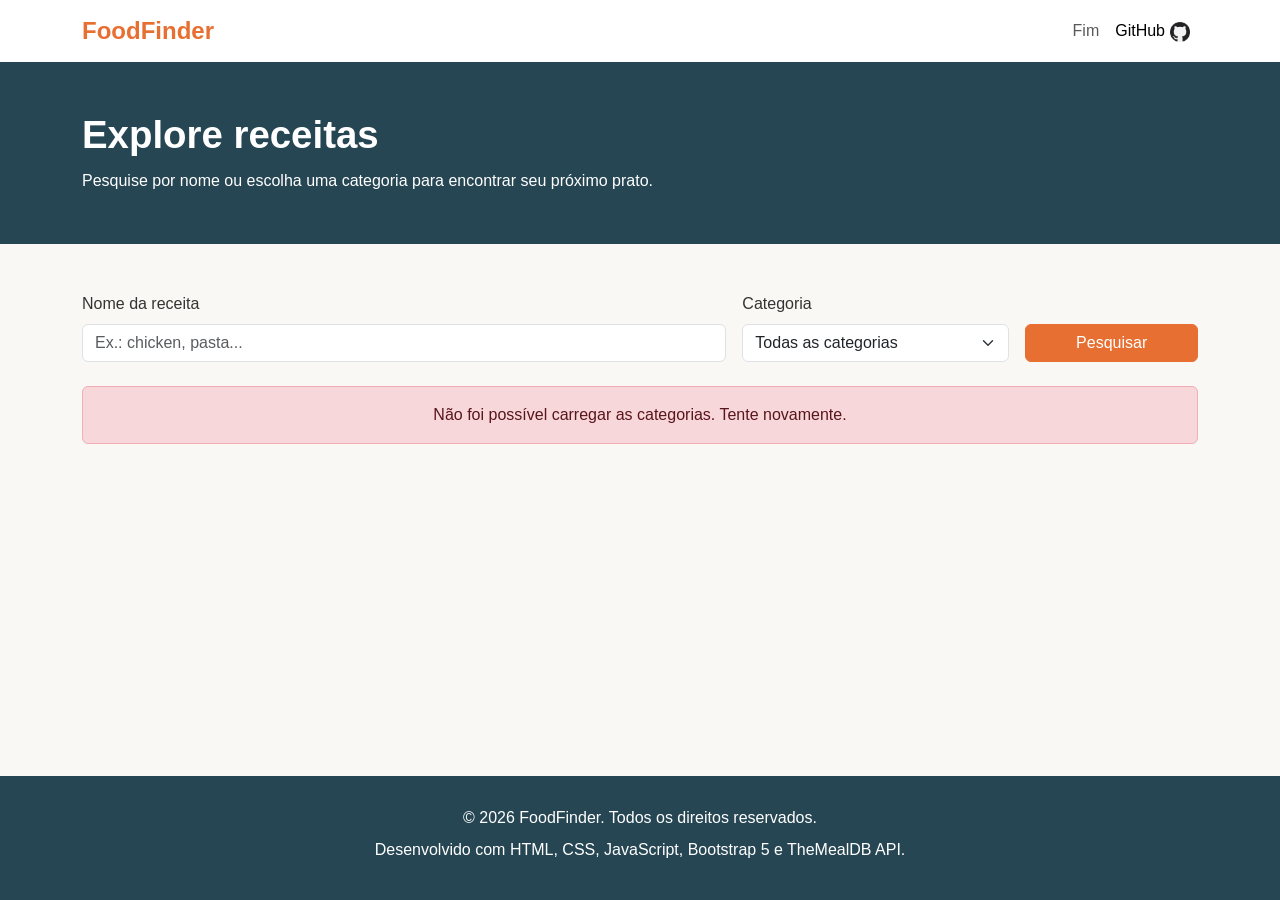
==== pages/explore.html @ 5e5bce20 "feat: Funcionamento Basico" ====
<!DOCTYPE html>
<html lang="pt-BR">
<head>
    <meta charset="UTF-8">
    <meta name="viewport" content="width=device-width, initial-scale=1.0">
    <meta name="description" content="Explore receitas e encontre seu próximo prato favorito no FoodFinder.">
    <title>Explorar receitas | FoodFinder</title>
    <link href="https://cdn.jsdelivr.net/npm/bootstrap@5.3.3/dist/css/bootstrap.min.css" rel="stylesheet">
    <link rel="stylesheet" href="../css/style.css">
    <link rel="stylesheet" href="../css/pages/explore.css">
</head>
<body>
    <header>
        <nav class="navbar navbar-expand-lg">
            <div class="container">
                <a class="navbar-brand" href="../index.html">FoodFinder</a>
                <button class="navbar-toggler" type="button" data-bs-toggle="collapse" data-bs-target="#navbarMenu" aria-controls="navbarMenu" aria-expanded="false" aria-label="Abrir menu de navegação"><span class="navbar-toggler-icon"></span></button>
                <div class="collapse navbar-collapse" id="navbarMenu">
                    <ul class="navbar-nav ms-auto">
                        <li class="nav-item"><a class="nav-link" href="#fim">Fim</a></li>
                        <li class="nav-item"><a class="nav-link active" aria-current="page" href="https://github.com/yNeop/FoodFinder">GitHub<img src="../assets/icons/github.png" alt="github_logo"></a></li>
                    </ul>
                </div>
            </div>
        </nav>
    </header>
    <main class="flex-grow-1">
        <section class="explore-hero">
            <div class="container">
                <h1>Explore receitas</h1>
                <p>Pesquise por nome ou escolha uma categoria para encontrar seu próximo prato.</p>
            </div>
        </section>
        <section class="py-5">
            <div class="container">
                <form id="exploreSearchForm" class="row g-3 mb-4">
                    <div class="col-12 col-md-7">
                        <label for="exploreSearchInput" class="form-label">Nome da receita</label>
                        <input id="exploreSearchInput" class="form-control" type="search" placeholder="Ex.: chicken, pasta..." required>
                    </div>
                    <div class="col-12 col-md-3">
                        <label for="exploreCategorySelect" class="form-label">Categoria</label>
                        <select id="exploreCategorySelect" class="form-select"><option value="">Todas as categorias</option></select>
                    </div>
                    <div class="col-12 col-md-2 d-flex align-items-end">
                        <button id="exploreSearchButton" class="btn btn-primary w-100" type="submit">Pesquisar</button>
                    </div>
                </form>
                <p id="exploreStatus" class="visually-hidden" role="status" aria-live="polite"></p>
                <div id="exploreRecipes" class="row g-4" aria-live="polite"></div>
            </div>
        </section>
    </main>
    <footer id="fim"><div class="container text-center"><p>&copy; 2026 FoodFinder. Todos os direitos reservados.</p><p>Desenvolvido com HTML, CSS, JavaScript, Bootstrap 5 e TheMealDB API.</p></div></footer>
    <script src="https://cdn.jsdelivr.net/npm/bootstrap@5.3.3/dist/js/bootstrap.bundle.min.js"></script>
    <script type="module" src="../js/modules/explore.js"></script>
</body>
</html>
---- css/style.css ----
:root {
    --color-primary: #e76f32;
    --color-primary-hover: #c85b25;
    --color-secondary: #264653;
    --color-background: #faf8f5;
    --color-text: #333333;
    --color-white: #ffffff;
}

* {
    box-sizing: border-box;
}

html {
    scroll-behavior: smooth;
}

body {
    min-height: 100vh;
    display: flex;
    flex-direction: column;
    margin: 0;
    overflow-x: hidden;
    background-color: var(--color-background);
    color: var(--color-text);
    font-family: Arial, sans-serif;
}

main {
    flex: 1 0 auto;
    min-width: 0;
}

img {
    max-width: 100%;
    height: auto;
}

.navbar {
    background-color: var(--color-white);
}

.navbar-brand {
    color: var(--color-primary);
    font-size: 1.5rem;
    font-weight: 700;
}

.navbar-brand:hover {
    color: var(--color-primary-hover);
}

.nav-item .nav-link img {
    width: 20px;
    height: 20px;
    margin-left: 5px;
}

.btn-primary,
.btn-primary:focus,
.btn-primary:focus-visible {
    background-color: #e76f32 !important;
    border-color: #e76f32 !important;
    color: #ffffff !important;
    box-shadow: none !important;
}

.btn-primary:hover {
    background-color: #c85b25 !important;
    border-color: #c85b25 !important;
    color: #ffffff !important;
}

.btn-primary:active,
.btn-primary:active:focus {
    background-color: #e76f32 !important;
    border-color: #e76f32 !important;
    color: #ffffff !important;
    box-shadow: none !important;
}

#hero {
    padding: 100px 16px;
    text-align: center;

    background-color: #f5f1ed;
    background-image: url("../assets/img/hero.jpg");
    background-repeat: no-repeat;
    background-position: center;
    background-size: cover;

    color: var(--color-text);
}

#hero .container {
    max-width: 900px;
}

#hero h1 {
    margin-bottom: 16px;
    font-size: clamp(1.8rem, 4vw, 2.5rem);
    font-weight: 700;
    line-height: 1.2;
}

#hero p {
    max-width: 650px;
    margin: 0 auto 16px;
    line-height: 1.6;
}

#highlights {
    padding: 60px 0;
}

#highlights h2 {
    margin-bottom: 8px;
}

.carousel-inner {
    max-height: 700px;
    overflow: hidden;
    border-radius: 8px;
}

.carousel-item img {
    display: block;
    width: 100%;
    height: 700px;
    object-fit: cover;
    object-position: center;
}

.card {
    overflow: hidden;
}

.card-img-top {
    width: 100%;
    height: 380px;
    object-fit: cover;
}

.card-title {
    overflow-wrap: anywhere;
}

footer {
    flex-shrink: 0;
    padding: 30px 0;
    background-color: var(--color-secondary);
    color: var(--color-white);
}

footer p {
    margin-bottom: 8px;
}

@media (max-width: 767.98px) {

    /* Hero sem fotografia no celular */
    #hero {
        background-image: none;
        background-color: #ffffff;

        padding: 55px 16px;
    }

    #hero h1 {
        max-width: 540px;
        margin: 0 auto 16px;
        font-size: clamp(1.85rem, 7vw, 2.35rem);
    }

    #hero p {
        max-width: 500px;
        font-size: 1rem;
    }

    #highlights {
        padding: 40px 0;
    }

    .carousel-item img {
        height: 350px;
    }

    .card-img-top {
        height: 210px;
    }
}

@media (max-width: 575.98px) {

    .navbar-brand {
        font-size: 1.35rem;
    }

    #hero {
        padding: 48px 16px;
    }

    #hero h1 {
        font-size: 1.85rem;
    }

    #highlights h2 {
        font-size: 1.65rem;
    }

    .carousel-inner {
        border-radius: 6px;
    }

    .carousel-item img {
        height: 250px;
    }

    .card-img-top {
        height: 190px;
    }

    footer {
        padding: 24px 16px;
        font-size: 0.9rem;
    }
}
---- css/pages/explore.css ----
.explore-hero {
    padding: 50px 0;
    color: #ffffff;
    background-color: #264653;
}

.explore-hero h1 {
    margin-bottom: 10px;
    font-size: clamp(1.8rem, 4vw, 2.4rem);
    font-weight: 700;
}

.explore-hero p {
    max-width: 720px;
    margin-bottom: 0;
    line-height: 1.6;
}

#exploreSearchForm {
    align-items: end;
}

#exploreRecipes {
    min-width: 0;
}

#exploreRecipes .card {
    height: 100%;
}

/* Responsividade */

@media (max-width: 767.98px) {

    .explore-hero {
        padding: 35px 0;
    }

}

@media (max-width: 575.98px) {

    .explore-hero {
        padding: 30px 0;
    }

    #exploreRecipes {
        padding-left: 12px;
        padding-right: 12px;
    }

}
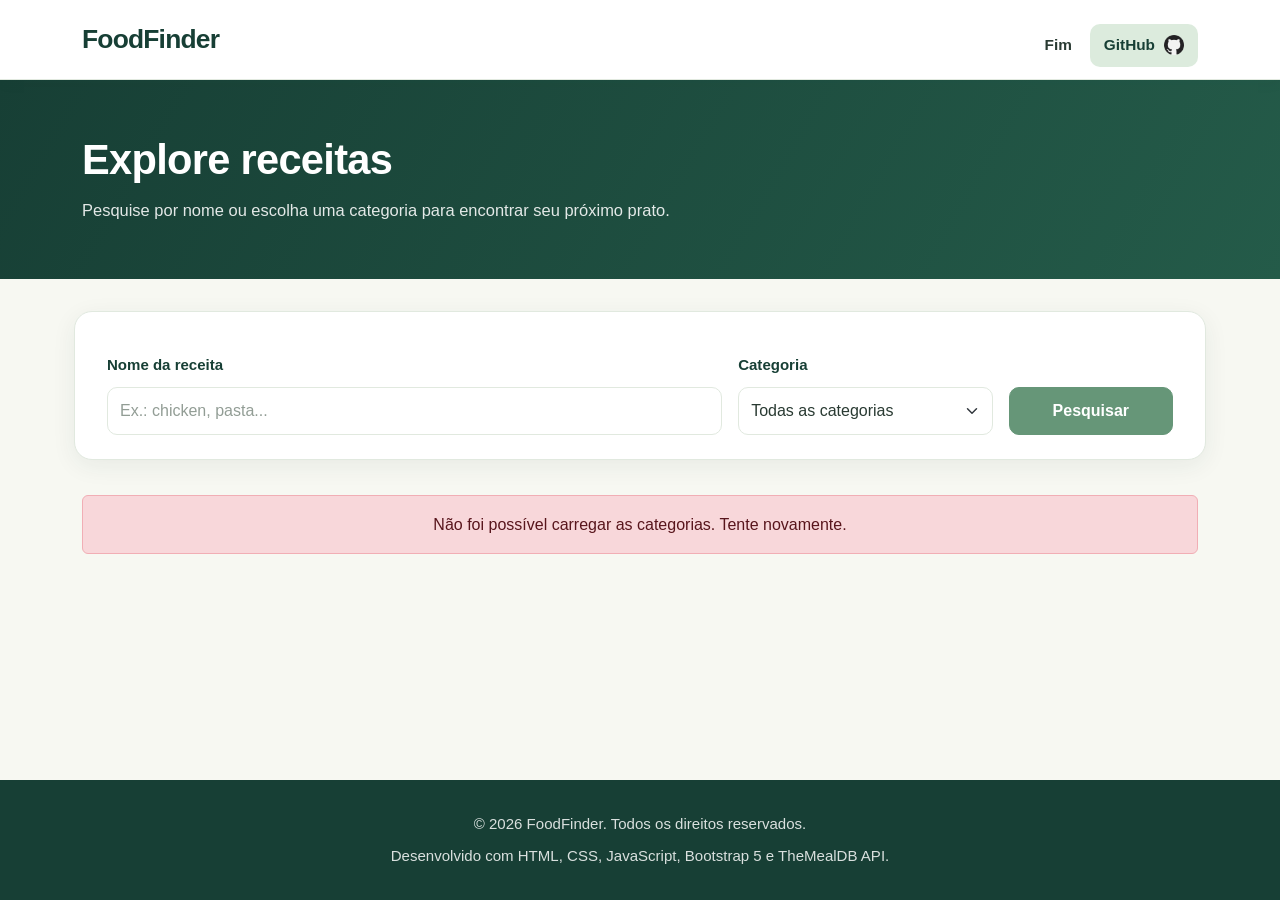
==== commit 51cf7271: "Initial commit: FoodFinder project" ====
--- a/pages/explore.html
+++ b/pages/explore.html
@@ -36,7 +36,7 @@
                 <form id="exploreSearchForm" class="row g-3 mb-4">
                     <div class="col-12 col-md-7">
                         <label for="exploreSearchInput" class="form-label">Nome da receita</label>
-                        <input id="exploreSearchInput" class="form-control" type="search" placeholder="Ex.: chicken, pasta..." required>
+                        <input id="exploreSearchInput" class="form-control" type="search" placeholder="Ex.: chicken, pasta...">
                     </div>
                     <div class="col-12 col-md-3">
                         <label for="exploreCategorySelect" class="form-label">Categoria</label>
@@ -53,6 +53,6 @@
     </main>
     <footer id="fim"><div class="container text-center"><p>&copy; 2026 FoodFinder. Todos os direitos reservados.</p><p>Desenvolvido com HTML, CSS, JavaScript, Bootstrap 5 e TheMealDB API.</p></div></footer>
     <script src="https://cdn.jsdelivr.net/npm/bootstrap@5.3.3/dist/js/bootstrap.bundle.min.js"></script>
-    <script type="module" src="../js/modules/explore.js"></script>
+    <script type="module" src="../js/app.js"></script>
 </body>
 </html>
--- a/css/style.css
+++ b/css/style.css
@@ -1,10 +1,26 @@
 :root {
-    --color-primary: #e76f32;
-    --color-primary-hover: #c85b25;
-    --color-secondary: #264653;
-    --color-background: #faf8f5;
-    --color-text: #333333;
-    --color-white: #ffffff;
+    --color-primary: #669678;
+    --color-primary-hover: #57896c;
+
+    --color-secondary: #173F35;
+    --color-secondary-light: #245B49;
+
+    --color-background: #F7F8F2;
+    --color-surface: #FFFFFF;
+    --color-surface-soft: #DCEBDD;
+
+    --color-text: #293A32;
+    --color-text-light: #68776E;
+
+    --color-border: #E1E9DF;
+    --color-white: #FFFFFF;
+
+    --shadow-soft: 0 6px 24px rgba(23, 63, 53, 0.07);
+    --shadow-hover: 0 12px 30px rgba(23, 63, 53, 0.13);
+
+    --radius-small: 10px;
+    --radius-medium: 16px;
+    --radius-large: 22px;
 }
 
 * {
@@ -21,9 +37,12 @@
     flex-direction: column;
     margin: 0;
     overflow-x: hidden;
+
     background-color: var(--color-background);
     color: var(--color-text);
-    font-family: Arial, sans-serif;
+
+    font-family: "Segoe UI", Arial, sans-serif;
+    line-height: 1.6;
 }
 
 main {
@@ -36,55 +55,137 @@
     height: auto;
 }
 
+header {
+    position: relative;
+    z-index: 10;
+}
+
 .navbar {
-    background-color: var(--color-white);
+    min-height: 76px;
+    padding: 12px 0;
+
+    background-color: var(--color-surface);
+    border-bottom: 1px solid var(--color-border);
+
+    box-shadow: 0 3px 15px rgba(23, 63, 53, 0.04);
 }
 
 .navbar-brand {
-    color: var(--color-primary);
-    font-size: 1.5rem;
-    font-weight: 700;
+    color: var(--color-secondary);
+    font-size: 1.65rem;
+    font-weight: 800;
+    letter-spacing: -0.8px;
+
+    transition: color 0.2s ease;
 }
 
 .navbar-brand:hover {
     color: var(--color-primary-hover);
+}
+
+.navbar-nav {
+    gap: 12px;
+}
+
+.navbar .nav-link {
+    display: flex;
+    align-items: center;
+    gap: 7px;
+
+    padding: 9px 14px !important;
+
+    color: var(--color-text);
+    font-size: 0.96rem;
+    font-weight: 600;
+
+    border-radius: var(--radius-small);
+
+    transition:
+        color 0.2s ease,
+        background-color 0.2s ease;
+}
+
+.navbar .nav-link:hover,
+.navbar .nav-link.active {
+    color: var(--color-secondary);
+    background-color: var(--color-surface-soft);
 }
 
 .nav-item .nav-link img {
     width: 20px;
     height: 20px;
-    margin-left: 5px;
+    margin-left: 2px;
+    object-fit: contain;
+}
+
+.navbar-toggler {
+    padding: 7px 10px;
+    border: 1px solid var(--color-border);
+    border-radius: 10px;
+}
+
+.navbar-toggler:focus {
+    box-shadow: 0 0 0 3px rgba(117, 169, 137, 0.2);
+}
+
+.btn {
+    border-radius: 10px;
+    font-weight: 650;
+
+    transition:
+        background-color 0.2s ease,
+        border-color 0.2s ease,
+        color 0.2s ease,
+        transform 0.2s ease,
+        box-shadow 0.2s ease;
 }
 
 .btn-primary,
 .btn-primary:focus,
 .btn-primary:focus-visible {
-    background-color: #e76f32 !important;
-    border-color: #e76f32 !important;
-    color: #ffffff !important;
+    background-color: var(--color-primary) !important;
+    border-color: var(--color-primary) !important;
+    color: var(--color-white) !important;
     box-shadow: none !important;
 }
 
 .btn-primary:hover {
-    background-color: #c85b25 !important;
-    border-color: #c85b25 !important;
-    color: #ffffff !important;
+    background-color: var(--color-secondary-light) !important;
+    border-color: var(--color-secondary-light) !important;
+    color: var(--color-white) !important;
+
+    transform: translateY(-2px);
+    box-shadow: 0 6px 16px rgba(23, 63, 53, 0.2);
 }
 
 .btn-primary:active,
 .btn-primary:active:focus {
-    background-color: #e76f32 !important;
-    border-color: #e76f32 !important;
-    color: #ffffff !important;
+    background-color: var(--color-secondary) !important;
+    border-color: var(--color-secondary) !important;
+    color: var(--color-white) !important;
     box-shadow: none !important;
 }
 
+.btn-outline-secondary {
+    color: var(--color-secondary);
+    border-color: var(--color-secondary);
+}
+
+.btn-outline-secondary:hover {
+    color: var(--color-white);
+    background-color: var(--color-secondary);
+    border-color: var(--color-secondary);
+}
+
 #hero {
-    padding: 100px 16px;
+    position: relative;
+    padding: 115px 16px;
     text-align: center;
 
-    background-color: #f5f1ed;
+    background-color: #294F40;
+
     background-image: url("../assets/img/hero.jpg");
+
     background-repeat: no-repeat;
     background-position: center;
     background-size: cover;
@@ -93,46 +194,110 @@
 }
 
 #hero .container {
+    position: relative;
+    z-index: 1;
     max-width: 900px;
 }
 
 #hero h1 {
-    margin-bottom: 16px;
-    font-size: clamp(1.8rem, 4vw, 2.5rem);
-    font-weight: 700;
-    line-height: 1.2;
+    max-width: 850px;
+    margin: 0 auto 20px;
+
+    font-size: clamp(2.2rem, 5vw, 3.5rem);
+    font-weight: 800;
+    line-height: 1.15;
+    letter-spacing: -1.3px;
 }
 
 #hero p {
     max-width: 650px;
-    margin: 0 auto 16px;
-    line-height: 1.6;
+    margin: 0 auto 28px;
+    font-size: 1.12rem;
+    line-height: 1.8;
+}
+
+#hero .btn {
+    padding: 13px 26px;
+    font-size: 1rem;
+    border-radius: 12px;
 }
 
 #highlights {
-    padding: 60px 0;
+    padding: 70px 0;
 }
 
 #highlights h2 {
-    margin-bottom: 8px;
+    margin-bottom: 12px;
+
+    color: var(--color-secondary);
+    font-size: clamp(1.7rem, 3vw, 2.2rem);
+    font-weight: 800;
+    letter-spacing: -0.6px;
+}
+
+#highlights > .container > p {
+    max-width: 700px;
+    margin-bottom: 28px;
+
+    color: var(--color-text-light);
+    font-size: 1.03rem;
+    line-height: 1.7;
 }
 
 .carousel-inner {
     max-height: 700px;
     overflow: hidden;
-    border-radius: 8px;
+
+    border-radius: 16px;
+    box-shadow: var(--shadow-soft);
 }
 
 .carousel-item img {
     display: block;
     width: 100%;
     height: 700px;
+
     object-fit: cover;
     object-position: center;
 }
 
+.carousel-control-prev,
+.carousel-control-next {
+    width: 9%;
+    opacity: 0.85;
+    transition: opacity 0.2s ease;
+}
+
+.carousel-control-prev:hover,
+.carousel-control-next:hover {
+    opacity: 1;
+}
+
+.carousel-control-prev-icon,
+.carousel-control-next-icon {
+    padding: 22px;
+    border-radius: 50%;
+    background-color: rgba(23, 63, 53, 0.78);
+    background-size: 55%;
+}
+
 .card {
     overflow: hidden;
+
+    background-color: var(--color-surface);
+    border: 1px solid var(--color-border);
+    border-radius: var(--radius-medium);
+
+    box-shadow: var(--shadow-soft);
+
+    transition:
+        transform 0.25s ease,
+        box-shadow 0.25s ease;
+}
+
+.card:hover {
+    transform: translateY(-5px);
+    box-shadow: var(--shadow-hover);
 }
 
 .card-img-top {
@@ -141,28 +306,116 @@
     object-fit: cover;
 }
 
+.card-body {
+    padding: 20px;
+}
+
 .card-title {
+    color: var(--color-secondary);
+    font-weight: 750;
     overflow-wrap: anywhere;
+}
+
+.card-text {
+    color: var(--color-text-light);
+    line-height: 1.65;
+}
+
+.card .btn {
+    margin-top: 8px;
+}
+
+.form-label {
+    color: var(--color-secondary);
+    font-weight: 650;
+}
+
+.form-control,
+.form-select {
+    min-height: 46px;
+
+    color: var(--color-text);
+    background-color: var(--color-surface);
+
+    border: 1px solid var(--color-border);
+    border-radius: 10px;
+}
+
+.form-control::placeholder {
+    color: #929D95;
+}
+
+.form-control:focus,
+.form-select:focus {
+    border-color: var(--color-primary);
+    box-shadow: 0 0 0 3px rgba(117, 169, 137, 0.18);
 }
 
 footer {
     flex-shrink: 0;
-    padding: 30px 0;
+    padding: 32px 0;
+
     background-color: var(--color-secondary);
     color: var(--color-white);
 }
 
 footer p {
     margin-bottom: 8px;
-}
-
-@media (max-width: 767.98px) {
-
-    /* Hero sem fotografia no celular */
+    color: rgba(255, 255, 255, 0.84);
+    font-size: 0.94rem;
+}
+
+footer p:last-child {
+    margin-bottom: 0;
+}
+
+@media (max-width: 1600.98px) {
+
     #hero {
         background-image: none;
-        background-color: #ffffff;
-
+        background-color: var(--color-secondary);
+        padding: 55px 16px;
+    }
+
+    #hero h1 {
+        color: var(--color-white);
+        max-width: 540px;
+        margin: 0 auto 16px;
+        font-size: clamp(1.85rem, 7vw, 2.35rem);
+    }
+
+    #hero p {
+        color: var(--color-white);
+        max-width: 500px;
+        font-size: 1rem;
+    }
+
+    #highlights {
+        padding: 45px 0;
+    }
+
+    .carousel-item img {
+        height: 350px;
+    }
+
+    .card-img-top {
+        height: 210px;
+    }
+
+    .navbar-collapse {
+        padding-top: 12px;
+    }
+
+    .navbar-nav {
+        gap: 4px;
+    }
+}
+
+@media (max-width: 767.98px) {
+
+    #hero {
+        background-image: none;
+        background-color: var(--color-secondary);
         padding: 55px 16px;
     }
 
@@ -178,7 +431,7 @@
     }
 
     #highlights {
-        padding: 40px 0;
+        padding: 45px 0;
     }
 
     .carousel-item img {
@@ -188,9 +441,21 @@
     .card-img-top {
         height: 210px;
     }
+
+    .navbar-collapse {
+        padding-top: 12px;
+    }
+
+    .navbar-nav {
+        gap: 4px;
+    }
 }
 
 @media (max-width: 575.98px) {
+
+    .navbar {
+        min-height: 68px;
+    }
 
     .navbar-brand {
         font-size: 1.35rem;
@@ -202,6 +467,15 @@
 
     #hero h1 {
         font-size: 1.85rem;
+        letter-spacing: -0.6px;
+    }
+
+    #hero p {
+        font-size: 0.96rem;
+    }
+
+    #highlights {
+        padding: 38px 0;
     }
 
     #highlights h2 {
@@ -209,7 +483,7 @@
     }
 
     .carousel-inner {
-        border-radius: 6px;
+        border-radius: 12px;
     }
 
     .carousel-item img {
@@ -218,10 +492,24 @@
 
     .card-img-top {
         height: 190px;
+    }
+
+    .card-body {
+        padding: 16px;
     }
 
     footer {
         padding: 24px 16px;
         font-size: 0.9rem;
     }
+
+    footer p {
+        font-size: 0.85rem;
+    }
+}
+
+#randomRecipeButton {
+    display: block;
+    width: fit-content;
+    margin: 50px auto 0;
 }
--- a/css/pages/explore.css
+++ b/css/pages/explore.css
@@ -1,26 +1,66 @@
 .explore-hero {
-    padding: 50px 0;
-    color: #ffffff;
-    background-color: #264653;
+    padding: 55px 0;
+
+    color: var(--color-white);
+
+    background:
+        linear-gradient(
+            120deg,
+            var(--color-secondary),
+            var(--color-secondary-light)
+        );
 }
 
 .explore-hero h1 {
-    margin-bottom: 10px;
-    font-size: clamp(1.8rem, 4vw, 2.4rem);
-    font-weight: 700;
+    margin-bottom: 12px;
+
+    font-size: clamp(1.9rem, 4vw, 2.6rem);
+    font-weight: 800;
+    letter-spacing: -0.7px;
 }
 
 .explore-hero p {
     max-width: 720px;
     margin-bottom: 0;
-    line-height: 1.6;
+
+    color: rgba(255, 255, 255, 0.88);
+    font-size: 1.03rem;
+    line-height: 1.7;
 }
 
 #exploreSearchForm {
     align-items: end;
+
+    padding: 24px;
+    margin-bottom: 35px !important;
+
+    background-color: var(--color-surface);
+    border: 1px solid var(--color-border);
+    border-radius: 18px;
+
+    box-shadow: var(--shadow-soft);
+}
+
+#exploreSearchForm .form-label {
+    margin-bottom: 9px;
+    font-size: 0.94rem;
+}
+
+#exploreSearchForm .form-control,
+#exploreSearchForm .form-select {
+    min-height: 48px;
+}
+
+#exploreSearchButton {
+    min-height: 48px;
+    padding: 10px 15px;
 }
 
 #exploreRecipes {
+    min-width: 0;
+}
+
+#exploreRecipes > [class*="col"] {
     min-width: 0;
 }
 
@@ -28,20 +68,75 @@
     height: 100%;
 }
 
-/* Responsividade */
+#exploreRecipes .card-img-top {
+    height: 330px;
+    object-fit: cover;
+}
+
+#exploreRecipes .card-body {
+    display: flex;
+    flex-direction: column;
+    align-items: flex-start;
+}
+
+#exploreRecipes .card-title {
+    margin-bottom: 12px;
+    font-size: 1.15rem;
+}
+
+#exploreRecipes .card-text {
+    flex-grow: 1;
+    font-size: 0.94rem;
+}
+
+#exploreRecipes .btn {
+    align-self: flex-start;
+}
+
+#exploreStatus:not(:empty) {
+    display: block;
+    padding: 14px 18px;
+    margin-bottom: 22px;
+
+    color: var(--color-secondary);
+    background-color: var(--color-surface-soft);
+
+    border: 1px solid #C6DCC9;
+    border-radius: 12px;
+}
 
 @media (max-width: 767.98px) {
 
     .explore-hero {
-        padding: 35px 0;
+        padding: 38px 0;
     }
 
+    #exploreSearchForm {
+        padding: 20px;
+    }
+
+    #exploreRecipes .card-img-top {
+        height: 210px;
+    }
 }
 
 @media (max-width: 575.98px) {
 
     .explore-hero {
-        padding: 30px 0;
+        padding: 32px 0;
+    }
+
+    .explore-hero h1 {
+        font-size: 1.8rem;
+    }
+
+    .explore-hero p {
+        font-size: 0.95rem;
+    }
+
+    #exploreSearchForm {
+        padding: 17px;
+        border-radius: 14px;
     }
 
     #exploreRecipes {
@@ -49,4 +144,7 @@
         padding-right: 12px;
     }
 
-}
+    #exploreRecipes .card-img-top {
+        height: 190px;
+    }
+}
